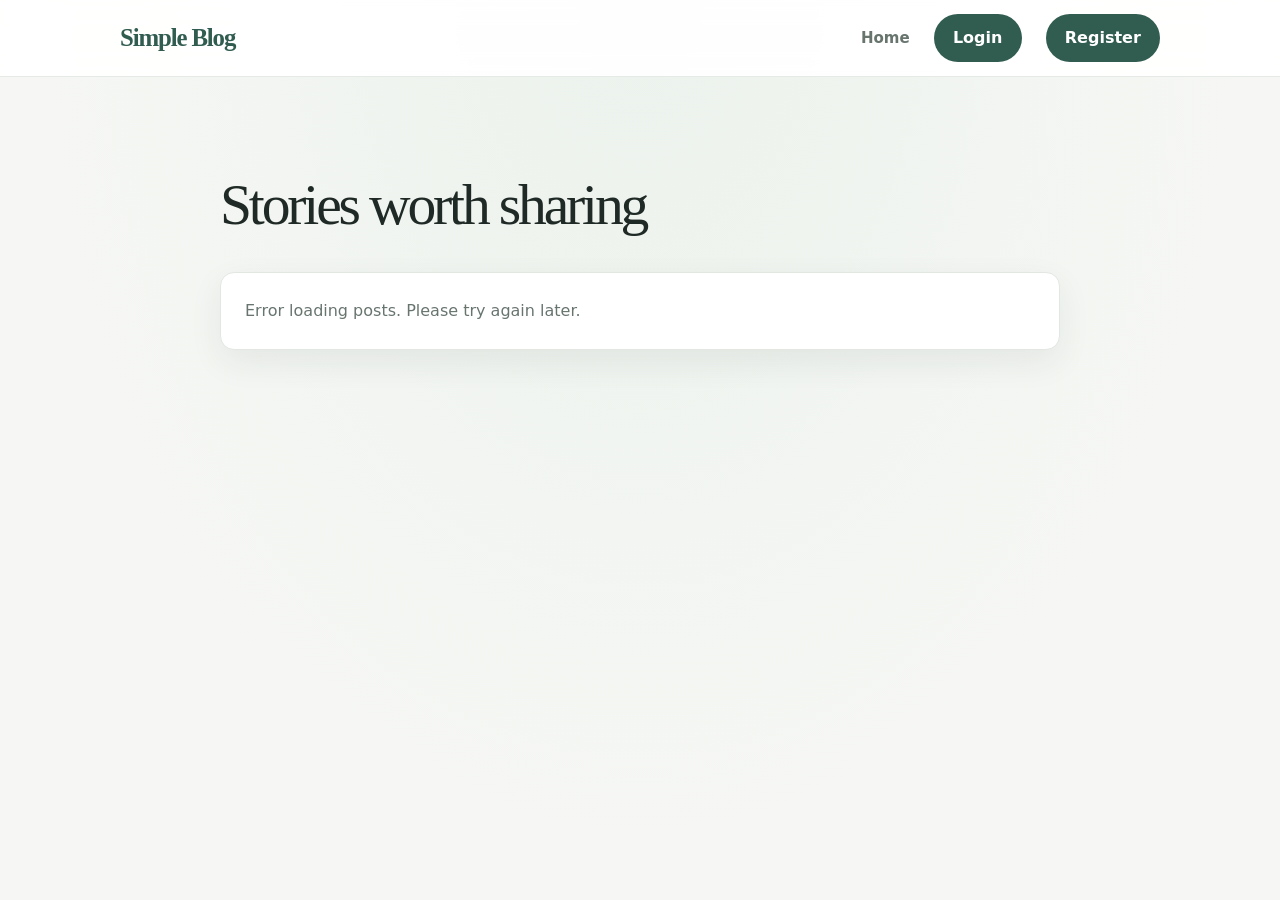
==== article.html @ 531186dd "Initial Frontend Commit" ====
<!DOCTYPE html>
<html lang="en">
<head>
    <meta charset="UTF-8">
    <meta name="viewport" content="width=device-width, initial-scale=1.0">
    <title>Document</title>
    <link rel="stylesheet" href="css/style.css">
</head>
<body>

     <header class="nav-bar">
        <div class="nav-container">
            <a href="index.html" class="brand">Simple Blog</a>

            <nav class="nav-links" aria-label="Main navigation">
                <ul>
                    <li><a href="index.html">Home</a></li>
                    <li><a href="create.html" class="btn-primary" aria-current="page">Create post</a></li>
                </ul>
            </nav>
        </div>
    </header>

   <main class="main-container" id="article-container">

        <div class="form-card">
            <h1>Read Article</h1>
            <p class="form-intro">Read the full article below.</p>
            <div id="article-content">
                <p>Loading article...</p>
            </div>
        </div>

    </main>
    <script type="module" src="js/article.js"></script>
</body>
</html>
---- css/style.css ----
:root {
    color-scheme: light;
    --primary: #315c50;
    --primary-hover: #24473d;
    --bg: #f6f7f4;
    --surface: #ffffff;
    --border: #e2e7e2;
    --text: #1f2925;
    --muted: #68756f;
    --focus: #82b7a5;
    --radius: 14px;
    --shadow: 0 12px 34px rgba(28, 48, 39, 0.07);
}

* {
    box-sizing: border-box;
    margin: 0;
    padding: 0;
}

body {
    min-height: 100vh;
    background:
        radial-gradient(ellipse at top, rgba(221, 235, 226, 0.42), transparent 38rem),
        var(--bg);
    color: var(--text);
    font-family: Inter, ui-sans-serif, system-ui, -apple-system, BlinkMacSystemFont, "Segoe UI", sans-serif;
    line-height: 1.7;
    -webkit-font-smoothing: antialiased;
}

a {
    color: inherit;
    text-decoration: none;
}

button,
input,
textarea {
    font: inherit;
}

.nav-bar {
    position: sticky;
    top: 0;
    z-index: 10;
    border-bottom: 1px solid rgba(226, 231, 226, 0.85);
    background: rgba(255, 255, 255, 0.92);
    backdrop-filter: blur(14px);
}

.nav-container {
    width: min(100% - 3rem, 1040px);
    min-height: 76px;
    margin: 0 auto;
    display: flex;
    justify-content: space-between;
    align-items: center;
    gap: 1.5rem;
}

.brand {
    color: var(--primary);
    font-family: Georgia, "Times New Roman", serif;
    font-size: 1.55rem;
    font-weight: 700;
    letter-spacing: -0.045em;
}

.nav-links ul {
    display: flex;
    align-items: center;
    gap: 1.5rem;
    list-style: none;
}

.nav-links a:not(.btn-primary) {
    color: var(--muted);
    font-size: 0.94rem;
    font-weight: 600;
    transition: color 160ms ease;
}

.nav-links a:not(.btn-primary):hover {
    color: var(--primary);
}

.btn-primary,
button[type="submit"] {
    display: inline-flex;
    min-height: 44px;
    align-items: center;
    justify-content: center;
    border: 0;
    border-radius: 999px;
    padding: 0.65rem 1.2rem;
    background: var(--primary);
    color: #fff;
    font-weight: 650;
    cursor: pointer;
    transition: background 160ms ease, transform 160ms ease, box-shadow 160ms ease;
}

.btn-primary:hover,
button[type="submit"]:hover {
    transform: translateY(-1px);
    background: var(--primary-hover);
    box-shadow: 0 6px 16px rgba(49, 92, 80, 0.2);
}

a:focus-visible,
button:focus-visible,
input:focus-visible,
textarea:focus-visible {
    outline: 3px solid var(--focus);
    outline-offset: 3px;
}

.main-container {
    width: min(100% - 3rem, 840px);
    margin: 0 auto;
    padding: clamp(3rem, 8vw, 6rem) 0;
}

.main-container > h1,
.main-container > h2 {
    margin-bottom: 0.65rem;
    font-family: Georgia, "Times New Roman", serif;
    font-size: clamp(2.3rem, 6vw, 3.6rem);
    font-weight: 500;
    letter-spacing: -0.055em;
    line-height: 1.1;
}

.post-list {
    display: grid;
    gap: 1.15rem;
    margin-top: 2.25rem;
}

.post-list > p,
.post {
    border: 1px solid var(--border);
    border-radius: var(--radius);
    background: var(--surface);
    box-shadow: var(--shadow);
}

.post-list > p {
    padding: 1.5rem;
    color: var(--muted);
}

.post {
    padding: clamp(1.5rem, 4vw, 2.25rem);
    transition: border-color 180ms ease, transform 180ms ease, box-shadow 180ms ease;
}

.post:hover {
    transform: translateY(-2px);
    border-color: #c8d8cf;
    box-shadow: 0 16px 38px rgba(28, 48, 39, 0.1);
}

.post h2 {
    margin-bottom: 0.75rem;
    font-family: Georgia, "Times New Roman", serif;
    font-size: clamp(1.45rem, 3vw, 1.9rem);
    font-weight: 600;
    letter-spacing: -0.035em;
    line-height: 1.25;
}

.post p {
    color: #52605a;
    overflow-wrap: anywhere;
    white-space: pre-wrap;
}

.form-card {
    max-width: 720px;
    margin: 0 auto;
    border: 1px solid var(--border);
    border-radius: 20px;
    padding: clamp(1.5rem, 5vw, 3rem);
    background: var(--surface);
    box-shadow: var(--shadow);
}

.form-card h1,
.form-card h2 {
    margin-bottom: 0.5rem;
    font-family: Georgia, "Times New Roman", serif;
    font-size: clamp(2rem, 5vw, 2.8rem);
    font-weight: 500;
    letter-spacing: -0.05em;
    line-height: 1.15;
}

.form-intro {
    margin-bottom: 2rem;
    color: var(--muted);
}

#create-form {
    display: grid;
    gap: 1.5rem;
}

.form-group {
    display: grid;
    gap: 0.5rem;
}

.form-group label {
    font-size: 0.94rem;
    font-weight: 650;
}

.form-group input,
.form-group textarea {
    width: 100%;
    border: 1px solid #d6ded8;
    border-radius: 10px;
    padding: 0.85rem 1rem;
    background: #fcfdfb;
    color: var(--text);
    transition: border-color 160ms ease, box-shadow 160ms ease;
}

.form-group input::placeholder,
.form-group textarea::placeholder {
    color: #99a49e;
}

.form-group input:focus,
.form-group textarea:focus {
    border-color: var(--focus);
    outline: none;
    box-shadow: 0 0 0 4px rgba(130, 183, 165, 0.18);
}

.form-group textarea {
    min-height: 240px;
    resize: vertical;
}

button[type="submit"] {
    justify-self: start;
    min-width: 150px;
}

.auth-main {
    display: grid;
    min-height: calc(100vh - 76px);
    align-content: center;
    justify-items: center;
    padding-top: clamp(2rem, 6vw, 4rem);
    padding-bottom: clamp(2rem, 6vw, 4rem);
}

.auth-card {
    width: min(100%, 460px);
    padding: clamp(1.75rem, 6vw, 2.75rem);
}

.auth-card h1 {
    margin-bottom: 0.5rem;
}

.auth-card .form-intro {
    margin-bottom: 1.75rem;
}

.auth-form {
    display: grid;
    gap: 1.25rem;
}

.auth-form button[type="submit"] {
    width: 100%;
    margin-top: 0.25rem;
}

.auth-switch {
    color: var(--muted);
    font-size: 0.93rem;
    text-align: center;
}

.auth-switch a {
    color: var(--primary);
    font-weight: 700;
}

.auth-switch a:hover {
    color: var(--primary-hover);
    text-decoration: underline;
    text-underline-offset: 3px;
}

@media (max-width: 560px) {
    .nav-container {
        width: min(100% - 2rem, 1040px);
        min-height: 68px;
    }

    .brand {
        font-size: 1.35rem;
    }

    .nav-links ul {
        gap: 0.85rem;
    }

    .nav-links a:not(.btn-primary) {
        font-size: 0.88rem;
    }

    .btn-primary {
        min-height: 40px;
        padding: 0.55rem 0.9rem;
        font-size: 0.88rem;
    }

    .main-container {
        width: min(100% - 2rem, 840px);
        padding: 3rem 0;
    }

    .auth-main {
        min-height: calc(100vh - 68px);
        padding-top: 2rem;
        padding-bottom: 2rem;
    }
}

@media (prefers-reduced-motion: reduce) {
    *,
    *::before,
    *::after {
        scroll-behavior: auto !important;
        transition-duration: 0.01ms !important;
    }
}
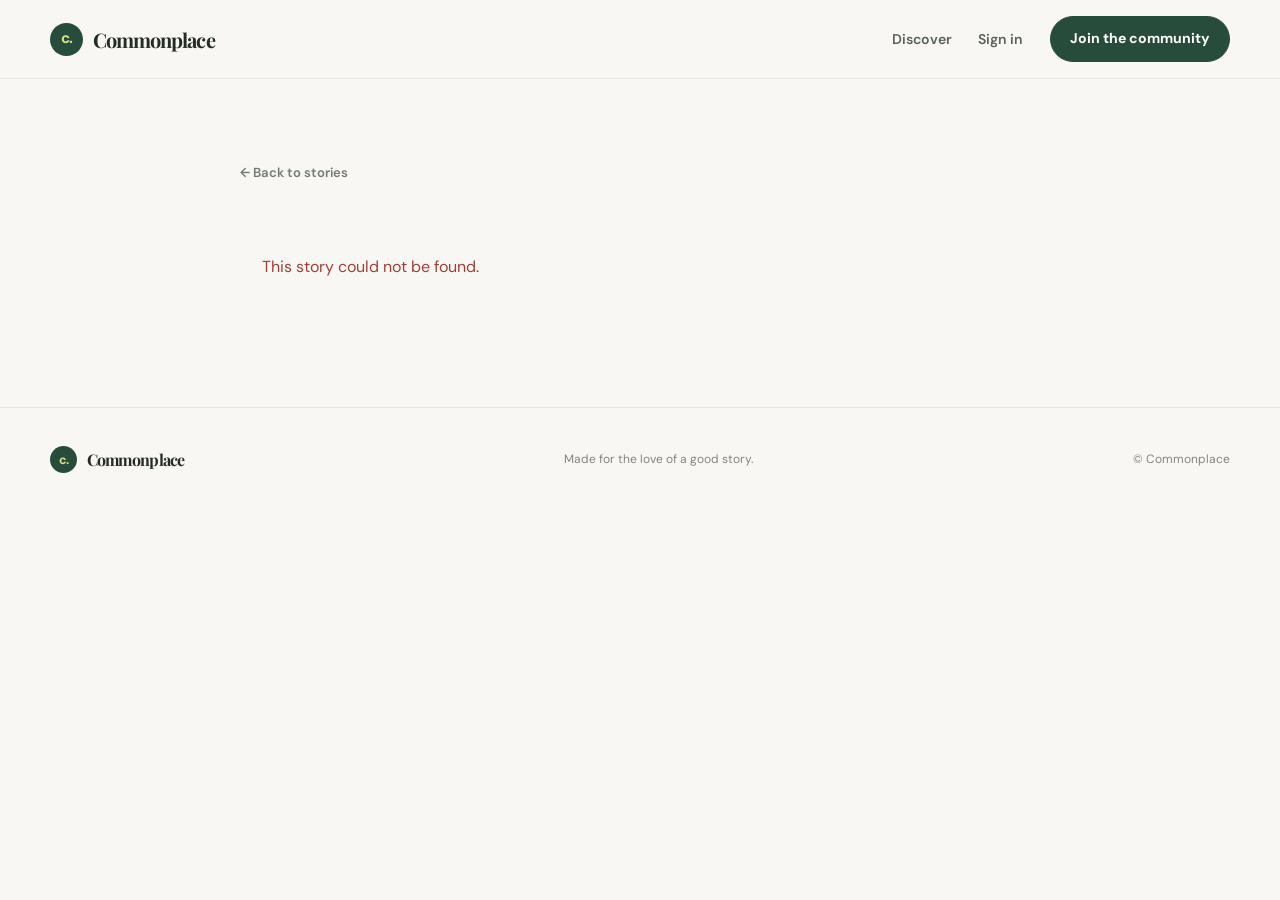
==== commit 58ac51d0: "Update" ====
--- a/article.html
+++ b/article.html
@@ -3,35 +3,32 @@
 <head>
     <meta charset="UTF-8">
     <meta name="viewport" content="width=device-width, initial-scale=1.0">
-    <title>Document</title>
+    <meta name="theme-color" content="#f8f7f4">
+    <title>Story — Commonplace</title>
+    <link rel="preconnect" href="https://fonts.googleapis.com">
+    <link rel="preconnect" href="https://fonts.gstatic.com" crossorigin>
+    <link href="https://fonts.googleapis.com/css2?family=DM+Sans:wght@400;500;600;700&family=Playfair+Display:wght@500;600;700&display=swap" rel="stylesheet">
     <link rel="stylesheet" href="css/style.css">
 </head>
 <body>
-
-     <header class="nav-bar">
+    <header class="site-header">
         <div class="nav-container">
-            <a href="index.html" class="brand">Simple Blog</a>
-
-            <nav class="nav-links" aria-label="Main navigation">
-                <ul>
-                    <li><a href="index.html">Home</a></li>
-                    <li><a href="create.html" class="btn-primary" aria-current="page">Create post</a></li>
-                </ul>
+            <a href="index.html" class="brand"><span class="brand-mark">c.</span> Commonplace</a>
+            <nav id="nav-links" class="nav-links" aria-label="Main navigation">
+                <ul><li><a href="index.html">Discover</a></li><li><a href="login.html">Sign in</a></li><li><a class="btn-primary" href="register.html">Join the community</a></li></ul>
             </nav>
         </div>
     </header>
-
-   <main class="main-container" id="article-container">
-
-        <div class="form-card">
-            <h1>Read Article</h1>
-            <p class="form-intro">Read the full article below.</p>
-            <div id="article-content">
-                <p>Loading article...</p>
-            </div>
-        </div>
-
+    <main class="main-container article-main" id="article-container" aria-live="polite">
+        <a class="article-back" href="index.html">← Back to stories</a>
+        <p class="loading-message">Loading story...</p>
     </main>
+    <footer class="site-footer">
+        <a href="index.html" class="brand"><span class="brand-mark">c.</span> Commonplace</a>
+        <p>Made for the love of a good story.</p>
+        <span>© Commonplace</span>
+    </footer>
     <script type="module" src="js/article.js"></script>
+    <script type="module" src="js/nav.js"></script>
 </body>
-</html>+</html>
--- a/css/style.css
+++ b/css/style.css
@@ -1,345 +1,599 @@
 :root {
     color-scheme: light;
-    --primary: #315c50;
-    --primary-hover: #24473d;
-    --bg: #f6f7f4;
-    --surface: #ffffff;
-    --border: #e2e7e2;
-    --text: #1f2925;
-    --muted: #68756f;
-    --focus: #82b7a5;
-    --radius: 14px;
-    --shadow: 0 12px 34px rgba(28, 48, 39, 0.07);
-}
-
-* {
-    box-sizing: border-box;
-    margin: 0;
-    padding: 0;
-}
-
+    --ink: #242c26;
+    --muted: #737b72;
+    --paper: #f8f7f4;
+    --white: #fff;
+    --line: #e7e6df;
+    --forest: #284c3c;
+    --forest-dark: #1d382c;
+    --lime: #d4e28b;
+    --peach: #f1d6c6;
+    --serif: "Playfair Display", Georgia, "Times New Roman", serif;
+    --sans: "DM Sans", Inter, ui-sans-serif, system-ui, sans-serif;
+    --shadow: 0 18px 55px rgba(36, 44, 38, .08);
+}
+
+* { box-sizing: border-box; }
+html { scroll-behavior: smooth; }
 body {
     min-height: 100vh;
-    background:
-        radial-gradient(ellipse at top, rgba(221, 235, 226, 0.42), transparent 38rem),
-        var(--bg);
-    color: var(--text);
-    font-family: Inter, ui-sans-serif, system-ui, -apple-system, BlinkMacSystemFont, "Segoe UI", sans-serif;
-    line-height: 1.7;
+    margin: 0;
+    background: var(--paper);
+    color: var(--ink);
+    font-family: var(--sans);
+    line-height: 1.65;
     -webkit-font-smoothing: antialiased;
 }
-
-a {
-    color: inherit;
-    text-decoration: none;
-}
-
-button,
-input,
-textarea {
-    font: inherit;
-}
-
-.nav-bar {
+a { color: inherit; text-decoration: none; }
+button, input, textarea, select { font: inherit; }
+button { color: inherit; }
+button:disabled { cursor: not-allowed; opacity: .65; }
+img { display: block; max-width: 100%; }
+.sr-only {
+    position: absolute;
+    width: 1px;
+    height: 1px;
+    padding: 0;
+    overflow: hidden;
+    clip: rect(0, 0, 0, 0);
+    white-space: nowrap;
+    clip-path: inset(50%);
+}
+
+.site-header {
     position: sticky;
     top: 0;
     z-index: 10;
-    border-bottom: 1px solid rgba(226, 231, 226, 0.85);
-    background: rgba(255, 255, 255, 0.92);
-    backdrop-filter: blur(14px);
-}
-
+    border-bottom: 1px solid rgba(231, 230, 223, .8);
+    background: rgba(248, 247, 244, .93);
+    backdrop-filter: blur(18px);
+}
 .nav-container {
-    width: min(100% - 3rem, 1040px);
-    min-height: 76px;
+    width: min(100% - 4rem, 1180px);
+    min-height: 78px;
     margin: 0 auto;
     display: flex;
+    align-items: center;
     justify-content: space-between;
-    align-items: center;
     gap: 1.5rem;
 }
-
 .brand {
-    color: var(--primary);
-    font-family: Georgia, "Times New Roman", serif;
-    font-size: 1.55rem;
+    display: inline-flex;
+    align-items: center;
+    gap: .6rem;
+    font-family: var(--serif);
+    font-size: 1.25rem;
     font-weight: 700;
-    letter-spacing: -0.045em;
-}
-
+    letter-spacing: -.045em;
+    white-space: nowrap;
+}
+.brand-mark {
+    display: grid;
+    width: 33px;
+    height: 33px;
+    place-items: center;
+    border-radius: 50%;
+    background: var(--forest);
+    color: var(--lime);
+    font-family: var(--sans);
+    font-size: .95rem;
+    letter-spacing: -.07em;
+}
 .nav-links ul {
     display: flex;
     align-items: center;
-    gap: 1.5rem;
+    gap: 1.65rem;
+    margin: 0;
+    padding: 0;
     list-style: none;
 }
-
-.nav-links a:not(.btn-primary) {
+.nav-links a:not(.btn-primary), .nav-user {
+    color: #596158;
+    font-size: .88rem;
+    font-weight: 600;
+}
+.nav-links a:not(.btn-primary):hover { color: var(--forest); }
+.nav-user { white-space: nowrap; }
+.btn-primary, button[type="submit"], .button-link {
+    display: inline-flex;
+    min-height: 45px;
+    align-items: center;
+    justify-content: center;
+    gap: .45rem;
+    border: 1px solid var(--forest);
+    border-radius: 999px;
+    padding: .68rem 1.2rem;
+    background: var(--forest);
+    color: var(--white);
+    font-size: .88rem;
+    font-weight: 700;
+    cursor: pointer;
+    transition: background .18s ease, transform .18s ease, box-shadow .18s ease;
+}
+.btn-primary:hover, button[type="submit"]:hover, .button-link:hover {
+    transform: translateY(-1px);
+    background: var(--forest-dark);
+    box-shadow: 0 8px 20px rgba(40, 76, 60, .16);
+}
+a:focus-visible, button:focus-visible, input:focus-visible, textarea:focus-visible, select:focus-visible {
+    outline: 3px solid #a8ba67;
+    outline-offset: 3px;
+}
+
+.home-container { width: min(100% - 4rem, 1180px); margin: 0 auto; }
+.welcome-row {
+    display: flex;
+    align-items: flex-end;
+    justify-content: space-between;
+    gap: 2rem;
+    padding: clamp(3.7rem, 8vw, 6.5rem) 0 clamp(3rem, 6vw, 5.2rem);
+}
+.eyebrow {
+    margin: 0 0 .85rem;
+    color: #68775c;
+    font-size: .7rem;
+    font-weight: 700;
+    letter-spacing: .16em;
+    line-height: 1.4;
+    text-transform: uppercase;
+}
+.welcome-row h1 {
+    margin: 0;
+    font-family: var(--serif);
+    font-size: clamp(3.5rem, 8vw, 6.3rem);
+    font-weight: 500;
+    letter-spacing: -.075em;
+    line-height: .99;
+}
+.welcome-row h1 span { color: var(--forest); font-style: italic; }
+.welcome-copy {
+    max-width: 465px;
+    margin: 1.3rem 0 0;
     color: var(--muted);
-    font-size: 0.94rem;
+    font-size: 1rem;
+}
+.welcome-aside {
+    display: flex;
+    align-items: center;
+    gap: 1rem;
+    margin: 0 2.5rem .55rem 0;
+    color: #61705f;
+}
+.welcome-aside-mark { color: #9dab68; font-size: 2.4rem; }
+.welcome-aside p {
+    margin: 0;
+    font-family: var(--serif);
+    font-size: 1.08rem;
+    font-style: italic;
+    line-height: 1.4;
+}
+.featured-section { margin-bottom: clamp(4.5rem, 9vw, 7rem); }
+.section-kicker { display: flex; align-items: center; gap: 1rem; margin-bottom: 1.25rem; }
+.section-kicker span:first-child {
+    color: var(--forest);
+    font-size: .72rem;
+    font-weight: 700;
+    letter-spacing: .14em;
+    text-transform: uppercase;
+}
+.kicker-line { height: 1px; flex: 1; background: var(--line); }
+.featured-placeholder, .featured-card {
+    overflow: hidden;
+    border-radius: 8px;
+    background: var(--forest);
+    color: white;
+}
+.featured-placeholder { padding: 2rem; color: rgba(255,255,255,.75); }
+.featured-card {
+    position: relative;
+    display: grid;
+    min-height: 390px;
+    grid-template-columns: 1.03fr .97fr;
+    isolation: isolate;
+    background: #294d3d;
+}
+.featured-copy {
+    z-index: 1;
+    display: flex;
+    flex-direction: column;
+    align-items: flex-start;
+    justify-content: center;
+    padding: clamp(2rem, 5vw, 4.4rem);
+}
+.featured-category, .post-category {
+    display: inline-block;
+    width: fit-content;
+    border-radius: 999px;
+    padding: .35rem .7rem;
+    background: rgba(255,255,255,.14);
+    color: var(--lime);
+    font-size: .66rem;
+    font-weight: 700;
+    letter-spacing: .13em;
+    text-transform: uppercase;
+}
+.featured-copy h2 {
+    max-width: 540px;
+    margin: 1.1rem 0 .85rem;
+    font-family: var(--serif);
+    font-size: clamp(2rem, 4vw, 3.55rem);
+    font-weight: 500;
+    letter-spacing: -.055em;
+    line-height: 1.13;
+}
+.featured-copy > p { max-width: 490px; margin: 0; color: rgba(255,255,255,.75); }
+.featured-meta {
+    display: flex;
+    flex-wrap: wrap;
+    gap: 1rem;
+    margin: 1.5rem 0;
+    color: rgba(255,255,255,.75);
+    font-size: .78rem;
+}
+.featured-link { color: var(--lime); font-size: .88rem; font-weight: 700; }
+.featured-link:hover { text-decoration: underline; text-underline-offset: 4px; }
+.featured-image {
+    position: relative;
+    min-height: 100%;
+    background: linear-gradient(145deg, #b7b97c, #627e66 52%, #d5aa82);
+}
+.featured-image img { width: 100%; height: 100%; min-height: 390px; object-fit: cover; }
+.featured-image::after {
+    position: absolute;
+    inset: 0;
+    background: linear-gradient(90deg, rgba(29,56,44,.12), transparent 45%);
+    content: "";
+}
+.featured-placeholder h2 { margin: .6rem 0; font: 2rem var(--serif); }
+
+.discover-layout {
+    display: grid;
+    grid-template-columns: minmax(0, 1fr) 285px;
+    align-items: start;
+    gap: clamp(2.5rem, 6vw, 5rem);
+    padding-bottom: 6rem;
+}
+.feed-heading { display: flex; align-items: flex-end; justify-content: space-between; gap: 1.5rem; }
+.feed-heading .eyebrow { margin-bottom: .45rem; }
+.feed-heading h2 {
+    margin: 0;
+    font-family: var(--serif);
+    font-size: clamp(2rem, 4vw, 2.7rem);
+    font-weight: 500;
+    letter-spacing: -.05em;
+    line-height: 1.15;
+}
+.search-form {
+    display: flex;
+    width: min(100%, 260px);
+    height: 44px;
+    align-items: center;
+    border: 1px solid var(--line);
+    border-radius: 999px;
+    background: #fff;
+}
+.search-form input {
+    width: 100%;
+    min-width: 0;
+    border: 0;
+    outline: 0;
+    padding: 0 0 0 1rem;
+    background: transparent;
+    color: var(--ink);
+    font-size: .8rem;
+}
+.search-form input:focus-visible { outline: 0; }
+.search-form button {
+    width: 42px;
+    height: 42px;
+    border: 0;
+    border-radius: 50%;
+    background: transparent;
+    color: var(--forest);
+    font-size: 1.6rem;
+    cursor: pointer;
+}
+.feed-controls { margin: 1.65rem 0 1.2rem; border-bottom: 1px solid var(--line); }
+.category-filters { display: flex; flex-wrap: wrap; gap: .5rem; padding-bottom: 1.2rem; }
+.category-chip, .sort-tab {
+    border: 0;
+    background: transparent;
+    cursor: pointer;
+    font-size: .75rem;
     font-weight: 600;
-    transition: color 160ms ease;
-}
-
-.nav-links a:not(.btn-primary):hover {
-    color: var(--primary);
-}
-
-.btn-primary,
-button[type="submit"] {
+}
+.category-chip {
+    border: 1px solid transparent;
+    border-radius: 999px;
+    padding: .48rem .83rem;
+    color: #6e766e;
+}
+.category-chip:hover, .category-chip.is-active { border-color: #d9dfcf; background: #eef0e7; color: var(--forest); }
+.sort-tabs { display: flex; gap: 1.25rem; }
+.sort-tab { position: relative; padding: .7rem .1rem .8rem; color: #7c827a; }
+.sort-tab.is-active { color: var(--forest); }
+.sort-tab.is-active::after {
+    position: absolute;
+    right: 0;
+    bottom: -1px;
+    left: 0;
+    height: 2px;
+    background: var(--forest);
+    content: "";
+}
+.post-list { display: grid; gap: 1.15rem; }
+.post-card {
+    display: grid;
+    grid-template-columns: 170px minmax(0, 1fr);
+    gap: 1.4rem;
+    padding: 1.1rem 0;
+    border-bottom: 1px solid var(--line);
+}
+.post-card-image {
+    display: block;
+    width: 100%;
+    height: 145px;
+    overflow: hidden;
+    border-radius: 5px;
+    background: linear-gradient(135deg, #e8d2bb, #a8b28a 55%, #6a8871);
+}
+.post-card-image img { width: 100%; height: 100%; object-fit: cover; transition: transform .3s ease; }
+.post-card-image:hover img { transform: scale(1.04); }
+.post-card-copy { display: flex; flex-direction: column; align-items: flex-start; }
+.post-category { margin-bottom: .5rem; background: #edf0e7; color: var(--forest); }
+.post-card h3 {
+    margin: 0;
+    font-family: var(--serif);
+    font-size: 1.3rem;
+    font-weight: 600;
+    letter-spacing: -.025em;
+    line-height: 1.3;
+}
+.post-card h3 a:hover { color: var(--forest); }
+.post-excerpt {
+    display: -webkit-box;
+    margin: .45rem 0 .65rem;
+    overflow: hidden;
+    color: #70776e;
+    font-size: .83rem;
+    line-height: 1.55;
+    -webkit-box-orient: vertical;
+    -webkit-line-clamp: 2;
+}
+.post-meta { display: flex; flex-wrap: wrap; gap: .55rem 1rem; margin-top: auto; color: #81867e; font-size: .7rem; }
+.sidebar { display: grid; gap: 1.25rem; padding-top: .25rem; }
+.sidebar-card { padding: 1.35rem; border: 1px solid var(--line); border-radius: 7px; background: rgba(255,255,255,.58); }
+.sidebar-heading { display: flex; align-items: center; gap: .6rem; margin-bottom: .85rem; }
+.sidebar-heading h2 { margin: 0; font-family: var(--serif); font-size: 1.2rem; font-weight: 600; }
+.trending-star { color: #a4ac67; font-size: 1.2rem; }
+.trending-list { display: grid; }
+.trending-item { display: grid; grid-template-columns: 25px 1fr; gap: .65rem; padding: .8rem 0; border-top: 1px solid var(--line); }
+.trending-number { color: #a3ab87; font-family: var(--serif); font-size: 1.15rem; }
+.trending-item a { font-family: var(--serif); font-size: .92rem; font-weight: 600; line-height: 1.38; }
+.trending-item a:hover { color: var(--forest); }
+.trending-item span { display: block; margin-top: .25rem; color: #82877f; font-family: var(--sans); font-size: .66rem; }
+.sidebar-muted { color: var(--muted); font-size: .82rem; }
+.sidebar-note { padding: 1.25rem .2rem; }
+.sidebar-note > p:not(.eyebrow) { margin: 0 0 1rem; color: #70776e; font-family: var(--serif); font-size: 1.08rem; line-height: 1.6; }
+.text-link { color: var(--forest); font-size: .8rem; font-weight: 700; }
+.text-link:hover { text-decoration: underline; text-underline-offset: 4px; }
+.loading-message, .empty-message, .error-message { padding: 1.4rem; color: var(--muted); }
+.error-message { color: #9d4136; }
+
+.site-footer {
+    display: flex;
+    min-height: 105px;
+    align-items: center;
+    justify-content: space-between;
+    gap: 1rem;
+    padding: 1.5rem max(2rem, calc((100vw - 1180px) / 2));
+    border-top: 1px solid var(--line);
+    color: #81867e;
+    font-size: .75rem;
+}
+.site-footer .brand { color: var(--ink); font-size: 1rem; }
+.site-footer .brand-mark { width: 27px; height: 27px; font-size: .78rem; }
+.site-footer p { margin: 0; }
+
+.main-container { width: min(100% - 3rem, 850px); margin: 0 auto; padding: clamp(2.5rem, 7vw, 5.5rem) 0; }
+.form-card { border: 1px solid var(--line); border-radius: 10px; padding: clamp(1.5rem, 5vw, 3rem); background: var(--white); box-shadow: var(--shadow); }
+.form-card h1, .form-card h2 { margin: 0 0 .55rem; font-family: var(--serif); font-size: clamp(2rem, 5vw, 3rem); font-weight: 500; letter-spacing: -.055em; line-height: 1.12; }
+.form-intro { margin: 0 0 2rem; color: var(--muted); }
+#create-form, #edit-form { display: grid; gap: 1.35rem; }
+.form-group { display: grid; gap: .45rem; }
+.form-group label { font-size: .85rem; font-weight: 700; }
+.form-hint { margin: 0; color: var(--muted); font-size: .75rem; }
+.form-group input, .form-group textarea, .form-group select, .comment-form textarea {
+    width: 100%;
+    border: 1px solid #dfe2da;
+    border-radius: 6px;
+    padding: .85rem .95rem;
+    background: #fdfdfa;
+    color: var(--ink);
+}
+.form-group textarea { min-height: 280px; resize: vertical; }
+.form-group input::placeholder, .form-group textarea::placeholder { color: #a0a49b; }
+.form-group input[type="file"] { padding: .7rem; background: #fff; font-size: .83rem; }
+.image-preview { display: grid; justify-items: start; gap: .55rem; margin-top: .25rem; }
+.image-preview img { width: min(100%, 360px); max-height: 230px; border-radius: 6px; object-fit: cover; }
+.image-preview[hidden], .remove-cover-option[hidden] { display: none; }
+.image-remove { border: 0; padding: 0; background: transparent; color: #a3483d; font-size: .77rem; font-weight: 700; cursor: pointer; }
+.image-remove:hover { text-decoration: underline; text-underline-offset: 3px; }
+.remove-cover-option { display: flex; width: fit-content; align-items: center; gap: .5rem; color: var(--muted); font-size: .8rem; cursor: pointer; }
+.remove-cover-option input { accent-color: var(--forest); }
+button[type="submit"] { justify-self: start; min-width: 145px; }
+.form-status { min-height: 1.5rem; margin: 0; color: #9d4136; font-size: .85rem; }
+.auth-main { display: grid; min-height: calc(100vh - 78px); align-content: center; justify-items: center; padding-top: 2rem; padding-bottom: 2rem; }
+.auth-card { width: min(100%, 470px); }
+.auth-card h1 { margin-bottom: .5rem; }
+.auth-card .form-intro { margin-bottom: 1.7rem; }
+.auth-form { display: grid; gap: 1.1rem; }
+.auth-form button[type="submit"] { width: 100%; margin-top: .3rem; }
+.auth-switch { color: var(--muted); font-size: .85rem; text-align: center; }
+.auth-switch a { color: var(--forest); font-weight: 700; }
+
+.article-main { width: min(100% - 3rem, 800px); padding-top: clamp(2.5rem, 7vw, 5rem); }
+.article-back { display: inline-block; margin-bottom: 2rem; color: var(--muted); font-size: .82rem; font-weight: 600; }
+.article-back:hover { color: var(--forest); }
+.article-header { margin-bottom: 2rem; }
+.article-header h1 { max-width: 780px; margin: .8rem 0 1.2rem; font-family: var(--serif); font-size: clamp(2.6rem, 7vw, 4.8rem); font-weight: 500; letter-spacing: -.065em; line-height: 1.05; }
+.article-meta { display: flex; flex-wrap: wrap; gap: .6rem 1.2rem; color: var(--muted); font-size: .82rem; }
+.article-cover { width: 100%; max-height: 480px; margin: 2rem 0; overflow: hidden; border-radius: 7px; background: linear-gradient(135deg, #e8d2bb, #a8b28a 55%, #6a8871); }
+.article-cover img { width: 100%; max-height: 480px; object-fit: cover; }
+.article-body { color: #41483f; font-family: var(--serif); font-size: 1.17rem; line-height: 1.9; overflow-wrap: anywhere; }
+.article-body p { margin: 0 0 1.4rem; white-space: pre-wrap; }
+.article-tools { display: flex; align-items: center; justify-content: space-between; gap: 1rem; margin: 2rem 0 3rem; padding: 1.2rem 0; border-top: 1px solid var(--line); border-bottom: 1px solid var(--line); }
+.engagement-button {
     display: inline-flex;
-    min-height: 44px;
-    align-items: center;
-    justify-content: center;
-    border: 0;
+    min-height: 40px;
+    align-items: center;
+    gap: .5rem;
+    border: 1px solid var(--line);
     border-radius: 999px;
-    padding: 0.65rem 1.2rem;
-    background: var(--primary);
-    color: #fff;
-    font-weight: 650;
+    padding: .5rem .95rem;
+    background: white;
+    color: var(--ink);
+    font-size: .83rem;
+    font-weight: 700;
     cursor: pointer;
-    transition: background 160ms ease, transform 160ms ease, box-shadow 160ms ease;
-}
-
-.btn-primary:hover,
-button[type="submit"]:hover {
-    transform: translateY(-1px);
-    background: var(--primary-hover);
-    box-shadow: 0 6px 16px rgba(49, 92, 80, 0.2);
-}
-
-a:focus-visible,
-button:focus-visible,
-input:focus-visible,
-textarea:focus-visible {
-    outline: 3px solid var(--focus);
-    outline-offset: 3px;
-}
-
-.main-container {
-    width: min(100% - 3rem, 840px);
-    margin: 0 auto;
-    padding: clamp(3rem, 8vw, 6rem) 0;
-}
-
-.main-container > h1,
-.main-container > h2 {
-    margin-bottom: 0.65rem;
-    font-family: Georgia, "Times New Roman", serif;
-    font-size: clamp(2.3rem, 6vw, 3.6rem);
-    font-weight: 500;
-    letter-spacing: -0.055em;
-    line-height: 1.1;
-}
-
-.post-list {
-    display: grid;
-    gap: 1.15rem;
-    margin-top: 2.25rem;
-}
-
-.post-list > p,
-.post {
-    border: 1px solid var(--border);
-    border-radius: var(--radius);
-    background: var(--surface);
-    box-shadow: var(--shadow);
-}
-
-.post-list > p {
-    padding: 1.5rem;
-    color: var(--muted);
-}
-
-.post {
-    padding: clamp(1.5rem, 4vw, 2.25rem);
-    transition: border-color 180ms ease, transform 180ms ease, box-shadow 180ms ease;
-}
-
-.post:hover {
-    transform: translateY(-2px);
-    border-color: #c8d8cf;
-    box-shadow: 0 16px 38px rgba(28, 48, 39, 0.1);
-}
-
-.post h2 {
-    margin-bottom: 0.75rem;
-    font-family: Georgia, "Times New Roman", serif;
-    font-size: clamp(1.45rem, 3vw, 1.9rem);
-    font-weight: 600;
-    letter-spacing: -0.035em;
-    line-height: 1.25;
-}
-
-.post p {
-    color: #52605a;
-    overflow-wrap: anywhere;
-    white-space: pre-wrap;
-}
-
-.form-card {
-    max-width: 720px;
-    margin: 0 auto;
-    border: 1px solid var(--border);
-    border-radius: 20px;
-    padding: clamp(1.5rem, 5vw, 3rem);
-    background: var(--surface);
-    box-shadow: var(--shadow);
-}
-
-.form-card h1,
-.form-card h2 {
-    margin-bottom: 0.5rem;
-    font-family: Georgia, "Times New Roman", serif;
-    font-size: clamp(2rem, 5vw, 2.8rem);
-    font-weight: 500;
-    letter-spacing: -0.05em;
-    line-height: 1.15;
-}
-
-.form-intro {
-    margin-bottom: 2rem;
-    color: var(--muted);
-}
-
-#create-form {
-    display: grid;
-    gap: 1.5rem;
-}
-
-.form-group {
-    display: grid;
-    gap: 0.5rem;
-}
-
-.form-group label {
-    font-size: 0.94rem;
-    font-weight: 650;
-}
-
-.form-group input,
-.form-group textarea {
-    width: 100%;
-    border: 1px solid #d6ded8;
-    border-radius: 10px;
-    padding: 0.85rem 1rem;
-    background: #fcfdfb;
-    color: var(--text);
-    transition: border-color 160ms ease, box-shadow 160ms ease;
-}
-
-.form-group input::placeholder,
-.form-group textarea::placeholder {
-    color: #99a49e;
-}
-
-.form-group input:focus,
-.form-group textarea:focus {
-    border-color: var(--focus);
-    outline: none;
-    box-shadow: 0 0 0 4px rgba(130, 183, 165, 0.18);
-}
-
-.form-group textarea {
-    min-height: 240px;
-    resize: vertical;
-}
-
-button[type="submit"] {
-    justify-self: start;
-    min-width: 150px;
-}
-
-.auth-main {
-    display: grid;
-    min-height: calc(100vh - 76px);
-    align-content: center;
-    justify-items: center;
-    padding-top: clamp(2rem, 6vw, 4rem);
-    padding-bottom: clamp(2rem, 6vw, 4rem);
-}
-
-.auth-card {
-    width: min(100%, 460px);
-    padding: clamp(1.75rem, 6vw, 2.75rem);
-}
-
-.auth-card h1 {
-    margin-bottom: 0.5rem;
-}
-
-.auth-card .form-intro {
-    margin-bottom: 1.75rem;
-}
-
-.auth-form {
-    display: grid;
-    gap: 1.25rem;
-}
-
-.auth-form button[type="submit"] {
-    width: 100%;
-    margin-top: 0.25rem;
-}
-
-.auth-switch {
-    color: var(--muted);
-    font-size: 0.93rem;
-    text-align: center;
-}
-
-.auth-switch a {
-    color: var(--primary);
-    font-weight: 700;
-}
-
-.auth-switch a:hover {
-    color: var(--primary-hover);
-    text-decoration: underline;
-    text-underline-offset: 3px;
-}
-
-@media (max-width: 560px) {
-    .nav-container {
-        width: min(100% - 2rem, 1040px);
-        min-height: 68px;
-    }
-
-    .brand {
-        font-size: 1.35rem;
-    }
-
-    .nav-links ul {
-        gap: 0.85rem;
-    }
-
-    .nav-links a:not(.btn-primary) {
-        font-size: 0.88rem;
-    }
-
-    .btn-primary {
-        min-height: 40px;
-        padding: 0.55rem 0.9rem;
-        font-size: 0.88rem;
-    }
-
-    .main-container {
-        width: min(100% - 2rem, 840px);
-        padding: 3rem 0;
-    }
-
-    .auth-main {
-        min-height: calc(100vh - 68px);
-        padding-top: 2rem;
-        padding-bottom: 2rem;
-    }
-}
-
+}
+.engagement-button:hover, .engagement-button.is-liked { border-color: #d9b7a8; background: #fff4ef; color: #a84d39; }
+.article-actions { display: flex; gap: .6rem; }
+.article-action { border: 0; background: transparent; color: var(--muted); font-size: .8rem; font-weight: 600; cursor: pointer; }
+.article-action:hover { color: var(--forest); }
+.comments-section { padding-top: .5rem; }
+.comments-heading { margin: 0 0 1.35rem; font-family: var(--serif); font-size: 1.8rem; font-weight: 500; letter-spacing: -.04em; }
+.comment-form { display: grid; gap: .7rem; margin-bottom: 2rem; }
+.comment-form textarea { min-height: 105px; resize: vertical; }
+.comment-form button[type="submit"] { justify-self: end; }
+.comment-list { display: grid; gap: 1.1rem; }
+.comment-item { padding: 1rem 0; border-top: 1px solid var(--line); }
+.comment-meta { display: flex; justify-content: space-between; gap: 1rem; margin-bottom: .4rem; font-size: .78rem; }
+.comment-author { font-weight: 700; }
+.comment-date { color: var(--muted); }
+.comment-body { margin: 0; color: #656c63; font-size: .9rem; white-space: pre-wrap; overflow-wrap: anywhere; }
+.comment-login { margin-bottom: 2rem; color: var(--muted); font-size: .88rem; }
+.comment-login a { color: var(--forest); font-weight: 700; }
+
+.admin-main { width: min(100% - 4rem, 1180px); margin: 0 auto; padding: clamp(2.5rem, 6vw, 4.5rem) 0 5rem; }
+.admin-intro { display: flex; align-items: flex-end; justify-content: space-between; gap: 2rem; margin-bottom: 2rem; }
+.admin-intro h1 { margin: 0; font-family: var(--serif); font-size: clamp(2.7rem, 6vw, 4.2rem); font-weight: 500; letter-spacing: -.065em; line-height: 1.08; }
+.admin-intro p:not(.eyebrow) { max-width: 600px; margin: .75rem 0 0; color: var(--muted); }
+.admin-intro .button-link { flex: 0 0 auto; }
+.admin-stats { display: grid; grid-template-columns: repeat(3, 1fr); gap: 1rem; margin-bottom: 1.2rem; }
+.admin-stat { display: grid; gap: .35rem; padding: 1.2rem 1.35rem; border: 1px solid var(--line); border-radius: 7px; background: var(--white); }
+.admin-stat span { color: var(--muted); font-size: .77rem; font-weight: 600; }
+.admin-stat strong { color: var(--forest); font-family: var(--serif); font-size: 2rem; font-weight: 500; line-height: 1.2; }
+.admin-panel { margin-top: 1.2rem; padding: clamp(1.25rem, 3vw, 2rem); border: 1px solid var(--line); border-radius: 8px; background: rgba(255,255,255,.85); }
+.admin-panel-heading { display: flex; align-items: center; justify-content: space-between; gap: 1rem; }
+.admin-panel-heading .eyebrow { margin-bottom: .4rem; }
+.admin-panel-heading h2 { margin: 0; font-family: var(--serif); font-size: clamp(1.45rem, 3vw, 1.9rem); font-weight: 500; letter-spacing: -.04em; }
+.admin-badge, .role-pill { display: inline-flex; width: fit-content; align-items: center; border-radius: 999px; padding: .34rem .7rem; background: #edf0e7; color: var(--forest); font-size: .68rem; font-weight: 700; text-transform: capitalize; }
+.role-admin { background: #f5e8d9; color: #85582d; }
+.role-user { background: #f0f0ed; color: #686e66; }
+.admin-panel-copy { margin: .55rem 0 1.25rem; color: var(--muted); font-size: .85rem; }
+.author-form { display: grid; grid-template-columns: repeat(3, minmax(0, 1fr)) auto; align-items: end; gap: .8rem; }
+.author-form .form-group { min-width: 0; }
+.author-form .form-group label { font-size: .76rem; }
+.author-form .form-group input { min-width: 0; padding: .7rem .75rem; font-size: .83rem; }
+.author-form button[type="submit"] { min-width: 125px; min-height: 42px; padding: .6rem .9rem; font-size: .8rem; }
+.author-panel .form-status { margin-top: .8rem; }
+.status-success { color: var(--forest); }
+.admin-refresh { border: 1px solid var(--line); border-radius: 999px; padding: .45rem .85rem; background: white; color: var(--forest); font-size: .75rem; font-weight: 700; cursor: pointer; }
+.admin-refresh:hover { border-color: #c5d1c2; background: #f1f3ec; }
+.admin-panel > .form-status:not(:empty) { margin-top: .75rem; }
+.admin-table-wrap { width: 100%; overflow-x: auto; margin-top: 1rem; }
+.admin-table { width: 100%; border-collapse: collapse; text-align: left; }
+.admin-table th { padding: .8rem .75rem; border-bottom: 1px solid var(--line); color: #777e74; font-size: .68rem; font-weight: 700; letter-spacing: .07em; text-transform: uppercase; white-space: nowrap; }
+.admin-table td { padding: .85rem .75rem; border-bottom: 1px solid #eeede8; color: #555d53; font-size: .79rem; vertical-align: middle; }
+.admin-table tbody tr:last-child td { border-bottom: 0; }
+.admin-table td strong { color: var(--ink); font-size: .82rem; }
+.admin-you { margin-left: .45rem; color: var(--muted); font-size: .68rem; }
+.admin-story-cell { display: flex; min-width: 190px; align-items: center; gap: .65rem; }
+.admin-story-cell img { width: 45px; height: 38px; flex: 0 0 auto; border-radius: 4px; object-fit: cover; }
+.admin-story-cell a { color: var(--ink); font-weight: 700; }
+.admin-story-cell a:hover { color: var(--forest); }
+.table-actions { display: flex; align-items: center; gap: .6rem; }
+.table-action { border: 0; padding: .25rem 0; background: transparent; color: var(--forest); font-size: .75rem; font-weight: 700; cursor: pointer; white-space: nowrap; }
+.table-action:hover { text-decoration: underline; text-underline-offset: 3px; }
+.danger-action { color: #a3483d; }
+.table-muted { color: #91968e; font-size: .73rem; }
+.admin-pagination { display: flex; align-items: center; justify-content: space-between; gap: 1rem; padding-top: 1rem; color: var(--muted); font-size: .76rem; }
+.admin-pagination > div { display: flex; gap: .5rem; }
+.admin-pagination button { border: 1px solid var(--line); border-radius: 999px; padding: .45rem .85rem; background: white; color: var(--forest); font-size: .73rem; font-weight: 700; cursor: pointer; }
+.admin-pagination button:disabled { color: #a5a9a1; cursor: not-allowed; }
+
+@media (max-width: 850px) {
+    .discover-layout { grid-template-columns: minmax(0, 1fr) 240px; gap: 2rem; }
+    .post-card { grid-template-columns: 135px minmax(0, 1fr); gap: 1rem; }
+    .post-card-image { height: 130px; }
+    .welcome-aside { margin-right: 0; }
+}
+@media (max-width: 680px) {
+    .nav-container, .home-container { width: min(100% - 2rem, 1180px); }
+    .nav-container { min-height: 68px; gap: .7rem; }
+    .brand { gap: .4rem; font-size: 1.05rem; }
+    .brand-mark { width: 29px; height: 29px; }
+    .nav-links ul { gap: .75rem; }
+    .nav-links a:not(.btn-primary), .nav-user { font-size: .75rem; }
+    .nav-links .btn-primary { min-height: 38px; padding: .5rem .75rem; font-size: .73rem; }
+    .welcome-row { align-items: flex-start; padding: 3.5rem 0 3rem; }
+    .welcome-row h1 { font-size: clamp(3.4rem, 13vw, 5.1rem); }
+    .welcome-copy { font-size: .9rem; }
+    .welcome-aside { display: none; }
+    .featured-section { margin-bottom: 4rem; }
+    .featured-card { grid-template-columns: 1fr; }
+    .featured-copy { padding: 2rem 1.5rem; }
+    .featured-copy h2 { font-size: 2.4rem; }
+    .featured-image { grid-row: 1; min-height: 205px; }
+    .featured-image img { min-height: 205px; max-height: 260px; }
+    .discover-layout { grid-template-columns: 1fr; gap: 2rem; }
+    .sidebar { grid-template-columns: 1fr 1fr; }
+    .feed-heading { align-items: flex-start; flex-direction: column; }
+    .search-form { width: 100%; }
+    .site-footer { flex-wrap: wrap; justify-content: space-between; padding: 1.4rem 1rem; }
+    .admin-main { width: min(100% - 2rem, 1180px); }
+    .admin-intro { align-items: flex-start; flex-direction: column; gap: 1rem; }
+    .author-form { grid-template-columns: 1fr 1fr; }
+    .author-form button[type="submit"] { align-self: end; }
+}
+@media (max-width: 480px) {
+    .nav-links ul { gap: .55rem; }
+    .nav-links .nav-user { display: none; }
+    .nav-links a:not(.btn-primary) { font-size: .72rem; }
+    .nav-links li:first-child { display: none; }
+    .admin-page .nav-links a[href="create.html"] { display: none; }
+    .brand { font-size: .98rem; }
+    .post-card { grid-template-columns: 95px minmax(0, 1fr); gap: .8rem; }
+    .post-card-image { height: 102px; }
+    .post-card h3 { font-size: 1.08rem; }
+    .post-excerpt { font-size: .77rem; }
+    .post-meta { gap: .35rem .65rem; font-size: .64rem; }
+    .sidebar { grid-template-columns: 1fr; }
+    .article-main, .main-container { width: min(100% - 2rem, 850px); }
+    .article-header h1 { font-size: 2.75rem; }
+    .article-body { font-size: 1.06rem; }
+    .article-tools { align-items: flex-start; flex-direction: column; }
+    .site-footer p { display: none; }
+    .admin-stats { gap: .5rem; }
+    .admin-stat { padding: .9rem .7rem; }
+    .admin-stat span { font-size: .66rem; }
+    .admin-stat strong { font-size: 1.55rem; }
+    .author-form { grid-template-columns: 1fr; }
+    .admin-panel { padding: 1rem .8rem; }
+    .admin-table thead { display: none; }
+    .admin-table, .admin-table tbody, .admin-table tr, .admin-table td { display: block; width: 100%; }
+    .admin-table tr { padding: .45rem 0; border-bottom: 1px solid var(--line); }
+    .admin-table tbody tr:last-child { border-bottom: 0; }
+    .admin-table td { display: grid; grid-template-columns: 92px minmax(0, 1fr); gap: .65rem; padding: .35rem .25rem; border: 0; overflow-wrap: anywhere; }
+    .admin-table td::before { color: #858a82; content: attr(data-label); font-size: .68rem; font-weight: 700; }
+    .admin-table td[colspan] { display: block; padding: 1rem .25rem; }
+    .admin-table td[colspan]::before { content: none; }
+    .admin-story-cell { min-width: 0; }
+    .admin-table td[data-label="Actions"] { display: flex; justify-content: flex-end; }
+    .admin-table td[data-label="Actions"]::before { margin-right: auto; }
+}
 @media (prefers-reduced-motion: reduce) {
-    *,
-    *::before,
-    *::after {
-        scroll-behavior: auto !important;
-        transition-duration: 0.01ms !important;
-    }
-}
+    *, *::before, *::after { scroll-behavior: auto !important; transition-duration: .01ms !important; }
+}
